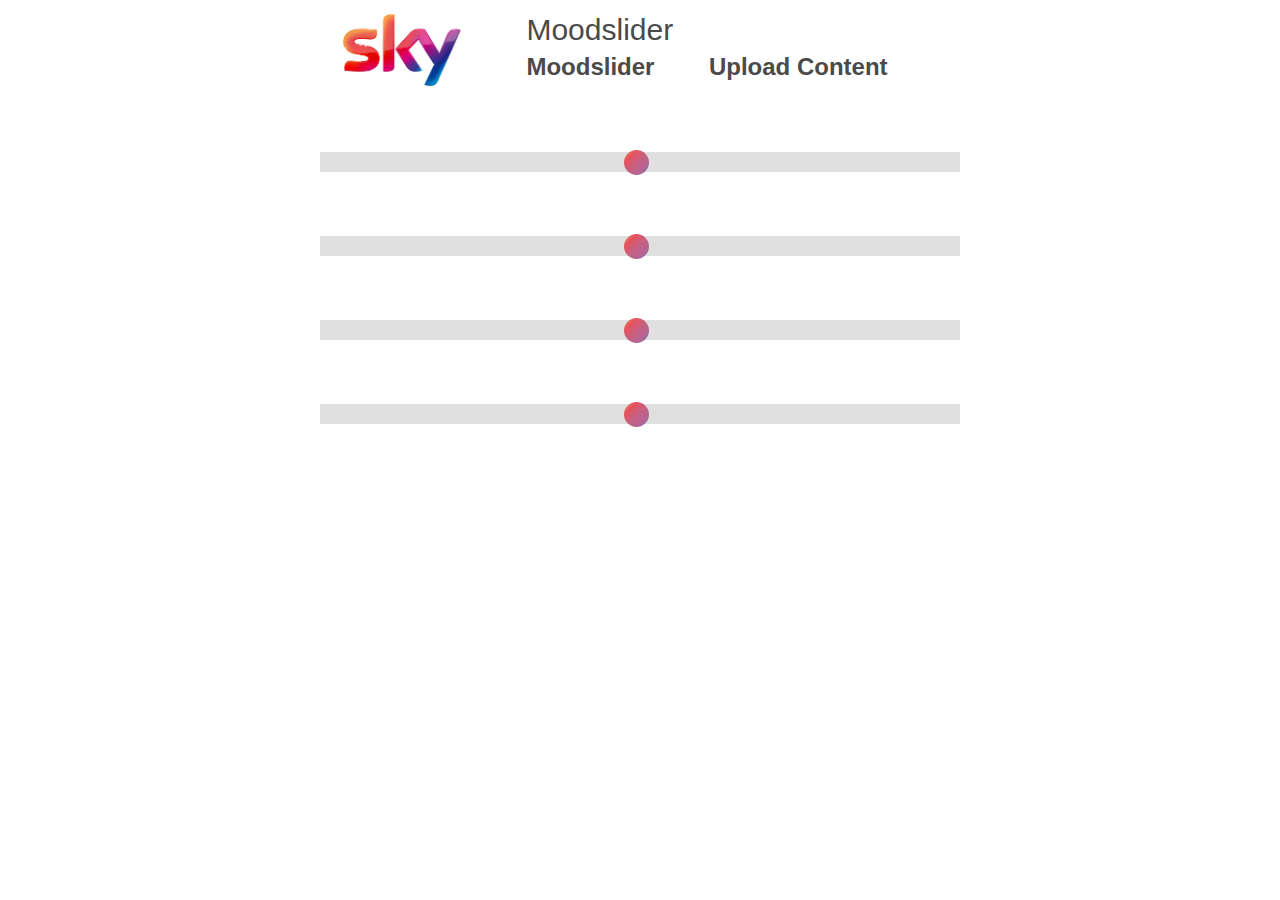
==== index.html @ 282fc275 "create sliders" ====
<!DOCTYPE html>
<html lang="en">

<head>
    <meta charset="UTF-8">
    <meta name="viewport" content="width=device-width, initial-scale=1.0">
    <meta http-equiv="X-UA-Compatible">
    <link rel="stylesheet" href="styles.css" />
    <title>Moodslider</title>
    <link rel="shortcut icon" type="image/png" href="/imgs/favicon-16x16.png" />
</head>

<body>
    <header class="header">
        <img class="logo" img src="/imgs/logo.jpg" alt="Sky Logo"></img>
        <div class="title">
            <h1>Moodslider</h1>
        </div>
        <nav class="nav-bar">
            <ul>
                <li>Moodslider</li>
                <li>Upload Content</li>
            </ul>
        </nav>
    </header>

    <div class="sliders">
            <input type="range" min="1" max="100" value="50" class="slider" id="Range">
            <input type="range" min="1" max="100" value="50" class="slider" id="Range">
            <input type="range" min="1" max="100" value="50" class="slider" id="Range">
            <input type="range" min="1" max="100" value="50" class="slider" id="Range">
          </div>

</body>

</html>
---- styles.css ----
* {
    margin: 0;
    padding: 0;
    box-sizing: border-box;
}

h1 {
    font-size: 30px;
    font-weight: 300;
    color: #4a4a4a;
}


body {
    margin: 1% 0;
    font-family: Helvetica, Arial, sans-serif;
    background: #FFFFFF;
}

.header {
    display: grid;
    grid-template-areas:
        "logo title"
        "logo nav";
        grid-gap: 0em 5%;
}

.logo {
    grid-area: logo;
    min-width: 80px;
    max-width: 120px;
    display: block;
    height: auto;
    justify-self: end;
}

.title {
    grid-area: title;
    
}

.nav-bar {
    grid-area: nav;
}

ul {
    list-style-type: none;
}

li:first-child {
    margin: 0;
}

li {
    display: inline-block;
    font-size: 24px;
    font-weight: 600;
    color: #4a4a4a;
    margin: 0 50px;
}

.slider {
    margin: 5% auto;
    width: 50%;
    display: block;
    -webkit-appearance: none; 
    appearance: none;
    height: 20px; 
    background: #d3d3d3; 
    outline: none; 
    opacity: 0.7; 
}

.slider::-webkit-slider-thumb {
    -webkit-appearance: none; 
    appearance: none;
    width: 25px; 
    height: 25px; 
    background: linear-gradient(to right bottom, #ee7207, #dc091a, #B31E49, #972369, #2A3C8B);
    border-radius: 20px;
    cursor: pointer; 
  }
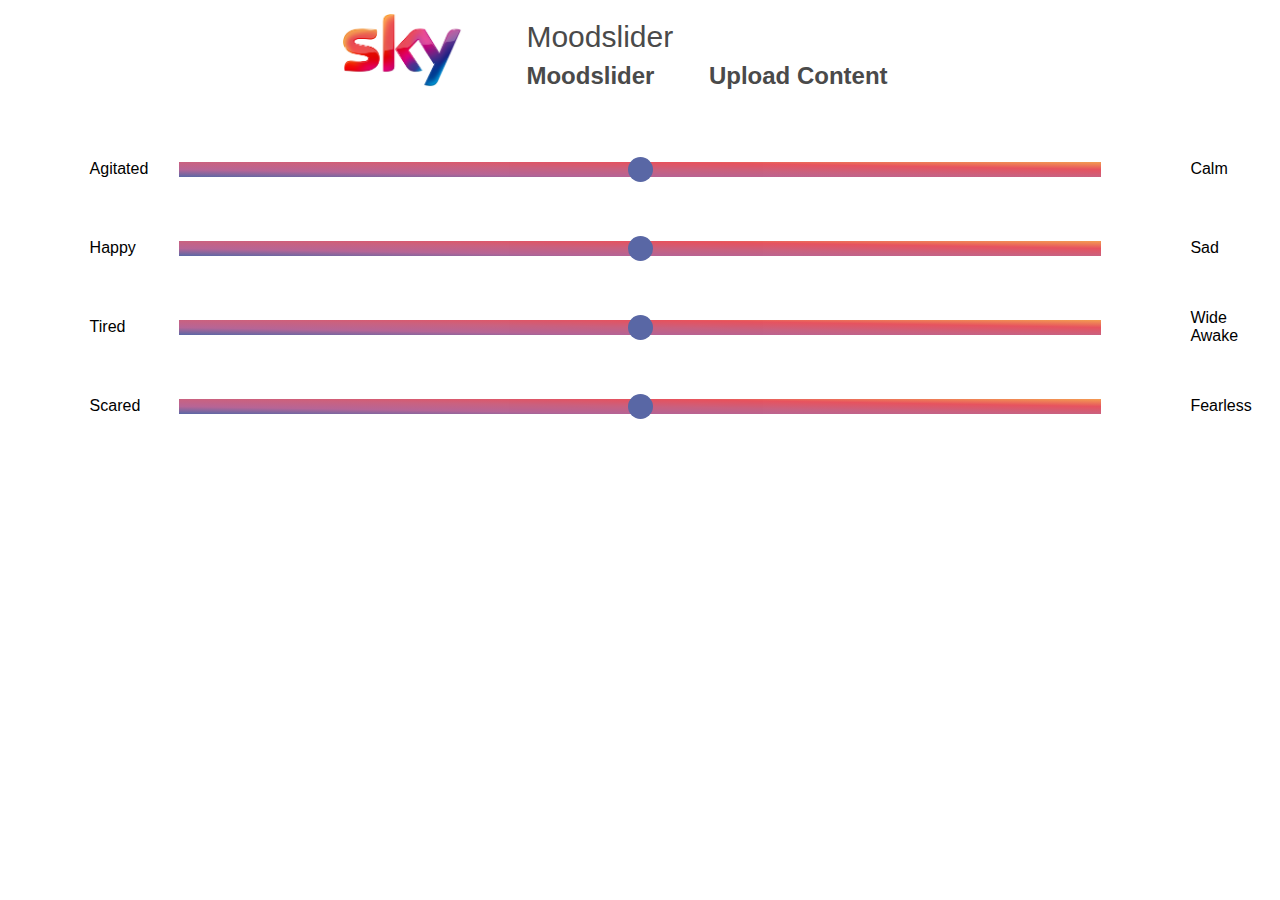
==== commit 2fa307dd: "create sliders" ====
--- a/index.html
+++ b/index.html
@@ -24,12 +24,36 @@
         </nav>
     </header>
 
-    <div class="sliders">
-            <input type="range" min="1" max="100" value="50" class="slider" id="Range">
-            <input type="range" min="1" max="100" value="50" class="slider" id="Range">
-            <input type="range" min="1" max="100" value="50" class="slider" id="Range">
-            <input type="range" min="1" max="100" value="50" class="slider" id="Range">
-          </div>
+<section class="sliders">
+    <div class="slider-container">
+        <div class="slider-label">Agitated</div>
+        <input type="range" min="-1" max="1" value="0" class="slider" id="Range">
+        <div class="slider-label">Calm</div>
+    </div>
+    <div class="slider-container">
+        <div class="slider-label">Happy</div>
+        <input type="range" min="-1" max="1" value="0" class="slider" id="Range">
+        <div class="slider-label">Sad</div>
+    </div>
+    <div class="slider-container">
+        <div class="slider-label">Tired</div>
+        <input type="range" min="-1" max="1" value="0" class="slider" id="Range">
+        <div class="slider-label">Wide Awake</div>
+    </div>
+    <div class="slider-container">
+        <div class="slider-label">Scared</div>
+        <input type="range" min="-1" max="1" value="0" class="slider" id="Range">
+        <div class="slider-label">Fearless</div>
+    </div>
+</section>
+
+<section class="programme-slots">
+
+
+
+    
+</section>
+
 
 </body>
 
--- a/styles.css
+++ b/styles.css
@@ -9,6 +9,7 @@
     font-weight: 300;
     color: #4a4a4a;
 }
+
 
 
 body {
@@ -27,7 +28,7 @@
 
 .logo {
     grid-area: logo;
-    min-width: 80px;
+    /* min-width: 80px; */
     max-width: 120px;
     display: block;
     height: auto;
@@ -35,12 +36,14 @@
 }
 
 .title {
+    margin: 1% 0;
     grid-area: title;
     
 }
 
 .nav-bar {
     grid-area: nav;
+    margin-bottom: 2.5em;
 }
 
 ul {
@@ -59,14 +62,20 @@
     margin: 0 50px;
 }
 
+.slider-container {
+    display: flex;
+    align-items: center;
+    justify-content: center;
+} 
+
+
 .slider {
-    margin: 5% auto;
-    width: 50%;
-    display: block;
+    width: 100%;
+    margin: 2.5% 0;
     -webkit-appearance: none; 
     appearance: none;
-    height: 20px; 
-    background: #d3d3d3; 
+    height: 15px;
+    background: linear-gradient(to left bottom, #ee7207, #dc091a, #B31E49, #972369, #13277F);
     outline: none; 
     opacity: 0.7; 
 }
@@ -76,7 +85,18 @@
     appearance: none;
     width: 25px; 
     height: 25px; 
-    background: linear-gradient(to right bottom, #ee7207, #dc091a, #B31E49, #972369, #2A3C8B);
+    /* background: linear-gradient(to right bottom, #ee7207, #dc091a, #B31E49, #972369, #2A3C8B); */
+    background: #13277F;
     border-radius: 20px;
     cursor: pointer; 
-  }+  }
+
+  .slider-label {
+    margin: 0 5%;
+    padding: 0 2%;
+    width: 50px;
+  }
+
+  .programme-slots {
+      display: grid;
+  }
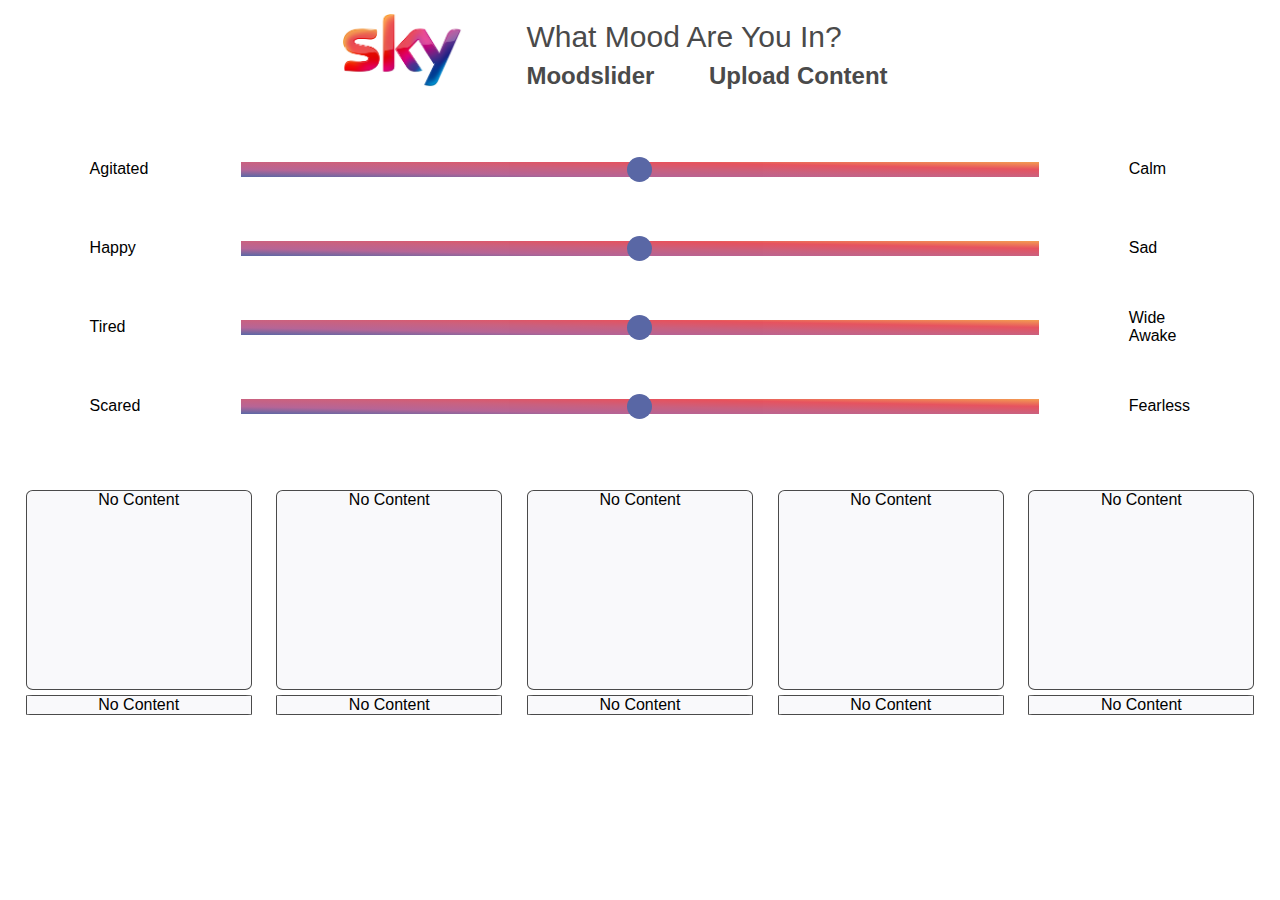
==== commit 81e7054f: "add no content boxes" ====
--- a/index.html
+++ b/index.html
@@ -14,7 +14,7 @@
     <header class="header">
         <img class="logo" img src="/imgs/logo.jpg" alt="Sky Logo"></img>
         <div class="title">
-            <h1>Moodslider</h1>
+            <h1>What Mood Are You In?</h1>
         </div>
         <nav class="nav-bar">
             <ul>
@@ -48,10 +48,28 @@
 </section>
 
 <section class="programme-slots">
+    <div class="programme-slot">
+            <div class="programme-slot-img">No Content</div>
+        <div class="programme-slot-title">No Content</div>
+    </div>
+    <div class="programme-slot">
+            <div class="programme-slot-img">No Content</div>
+        <div class="programme-slot-title">No Content</div>
+    </div>
+    <div class="programme-slot">
+            <div class="programme-slot-img">No Content</div>
+        <div class="programme-slot-title">No Content</div>
+    </div>
+    <div class="programme-slot">
+            <div class="programme-slot-img">No Content</div>
+        <div class="programme-slot-title">No Content</div>
+    </div>
+    <div class="programme-slot">
+            <div class="programme-slot-img">No Content</div>
+        <div class="programme-slot-title">No Content</div>
+    </div>
 
 
-
-    
 </section>
 
 
--- a/styles.css
+++ b/styles.css
@@ -68,6 +68,10 @@
     justify-content: center;
 } 
 
+.slider-container:last-child {
+ margin-bottom: 2.5em;
+}
+
 
 .slider {
     width: 100%;
@@ -94,9 +98,30 @@
   .slider-label {
     margin: 0 5%;
     padding: 0 2%;
-    width: 50px;
+    width: 150px;
   }
 
   .programme-slots {
       display: grid;
+      margin: 2%;
+      grid-template-columns: repeat(auto-fit, minmax(200px, 1fr));
+      grid-gap: 2%;
   }
+
+
+  .programme-slot-title {
+      background: #F9F9FB;
+      border: 1px solid #4a4a4a;
+      text-align: center;
+      margin-bottom: 2%;
+      border-radius: 3%;
+  }
+  .programme-slot-img {
+    background: #F9F9FB;
+    height: 200px;
+    margin: 2% 0;
+    border: 1px solid #4a4a4a;
+    text-align: center;
+    border-radius: 3%;
+    
+  }
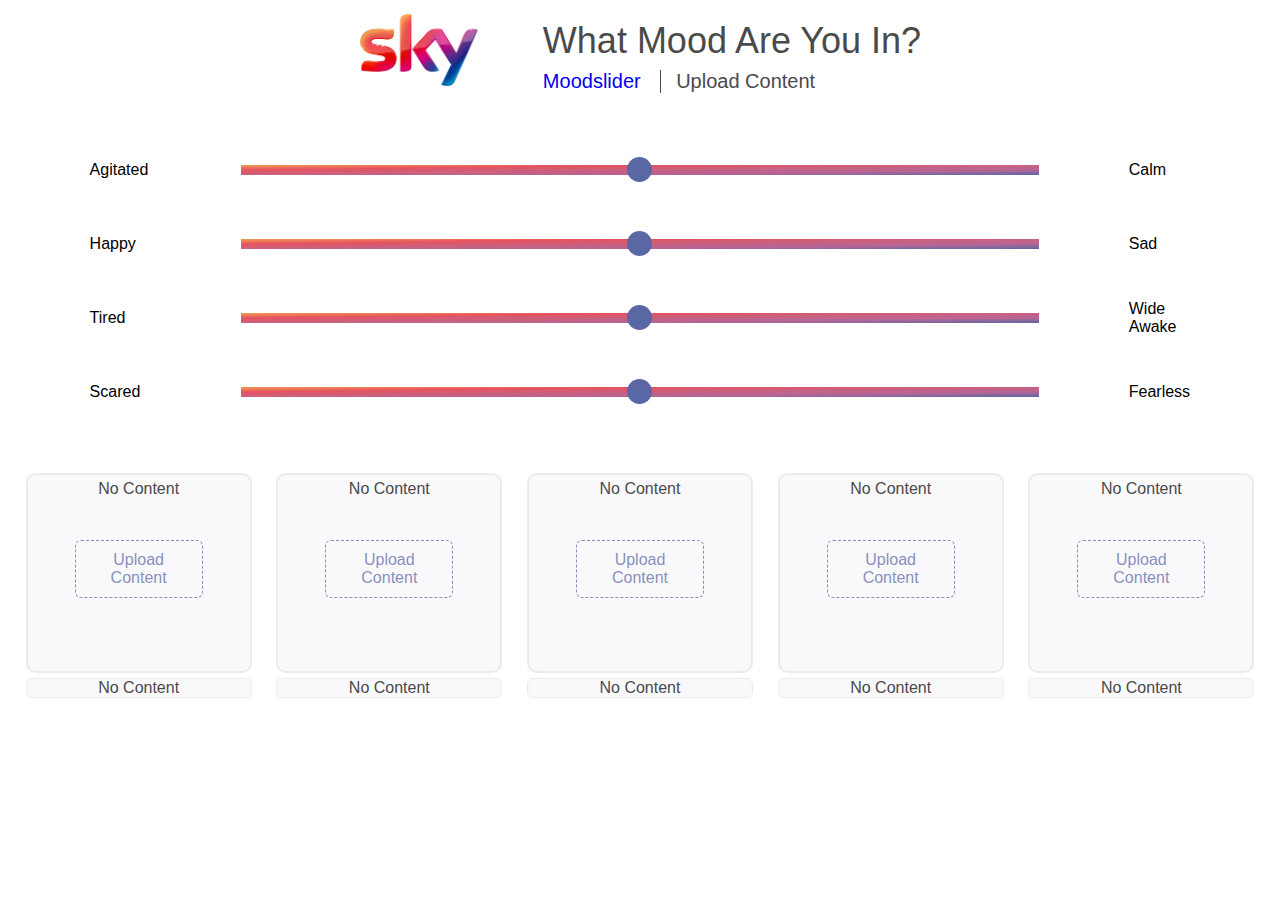
==== commit 842940c9: "content boxes" ====
--- a/index.html
+++ b/index.html
@@ -18,59 +18,69 @@
         </div>
         <nav class="nav-bar">
             <ul>
-                <li>Moodslider</li>
+                <li><a href="index.html">Moodslider</a></li>
                 <li>Upload Content</li>
             </ul>
         </nav>
     </header>
 
-<section class="sliders">
-    <div class="slider-container">
-        <div class="slider-label">Agitated</div>
-        <input type="range" min="-1" max="1" value="0" class="slider" id="Range">
-        <div class="slider-label">Calm</div>
-    </div>
-    <div class="slider-container">
-        <div class="slider-label">Happy</div>
-        <input type="range" min="-1" max="1" value="0" class="slider" id="Range">
-        <div class="slider-label">Sad</div>
-    </div>
-    <div class="slider-container">
-        <div class="slider-label">Tired</div>
-        <input type="range" min="-1" max="1" value="0" class="slider" id="Range">
-        <div class="slider-label">Wide Awake</div>
-    </div>
-    <div class="slider-container">
-        <div class="slider-label">Scared</div>
-        <input type="range" min="-1" max="1" value="0" class="slider" id="Range">
-        <div class="slider-label">Fearless</div>
-    </div>
-</section>
+    <section class="sliders">
+        <div class="slider-container">
+            <div class="slider-label">Agitated</div>
+            <input type="range" min="-1" max="1" value="0" class="slider" id="Range">
+            <div class="slider-label">Calm</div>
+        </div>
+        <div class="slider-container">
+            <div class="slider-label">Happy</div>
+            <input type="range" min="-1" max="1" value="0" class="slider" id="Range">
+            <div class="slider-label">Sad</div>
+        </div>
+        <div class="slider-container">
+            <div class="slider-label">Tired</div>
+            <input type="range" min="-1" max="1" value="0" class="slider" id="Range">
+            <div class="slider-label">Wide Awake</div>
+        </div>
+        <div class="slider-container">
+            <div class="slider-label">Scared</div>
+            <input type="range" min="-1" max="1" value="0" class="slider" id="Range">
+            <div class="slider-label">Fearless</div>
+        </div>
+    </section>
 
-<section class="programme-slots">
-    <div class="programme-slot">
-            <div class="programme-slot-img">No Content</div>
-        <div class="programme-slot-title">No Content</div>
-    </div>
-    <div class="programme-slot">
-            <div class="programme-slot-img">No Content</div>
-        <div class="programme-slot-title">No Content</div>
-    </div>
-    <div class="programme-slot">
-            <div class="programme-slot-img">No Content</div>
-        <div class="programme-slot-title">No Content</div>
-    </div>
-    <div class="programme-slot">
-            <div class="programme-slot-img">No Content</div>
-        <div class="programme-slot-title">No Content</div>
-    </div>
-    <div class="programme-slot">
-            <div class="programme-slot-img">No Content</div>
-        <div class="programme-slot-title">No Content</div>
-    </div>
+    <section class="programme-slots">
+        <div class="programme-slot">
+            <div class="programme-slot-img">No Content
+                <a class="programme-slot-link" href="index.html">Upload Content</a>
+            </div>
+            <div class="programme-slot-title">No Content</div>
+        </div>
+        <div class="programme-slot">
+            <div class="programme-slot-img">No Content
+                <a class="programme-slot-link" href="index.html">Upload Content</a>
+            </div>
+            <div class="programme-slot-title">No Content</div>
+        </div>
+        <div class="programme-slot">
+            <div class="programme-slot-img">No Content
+                <a class="programme-slot-link" href="index.html">Upload Content</a>
+            </div>
+            <div class="programme-slot-title">No Content</div>
+        </div>
+        <div class="programme-slot">
+            <div class="programme-slot-img">No Content
+                <a class="programme-slot-link" href="index.html">Upload Content</a>
+            </div>
+            <div class="programme-slot-title">No Content</div>
+        </div>
+        <div class="programme-slot">
+            <div class="programme-slot-img">No Content
+                <a class="programme-slot-link" href="index.html">Upload Content</a>
+            </div>
+            <div class="programme-slot-title">No Content</div>
+        </div>
 
 
-</section>
+    </section>
 
 
 </body>
--- a/styles.css
+++ b/styles.css
@@ -5,7 +5,7 @@
 }
 
 h1 {
-    font-size: 30px;
+    font-size: 36px;
     font-weight: 300;
     color: #4a4a4a;
 }
@@ -52,14 +52,33 @@
 
 li:first-child {
     margin: 0;
+    border-left: none;
+    padding: 0;
 }
 
 li {
     display: inline-block;
-    font-size: 24px;
-    font-weight: 600;
+    font-size: 20px;
+    font-weight: 300;
     color: #4a4a4a;
-    margin: 0 50px;
+    margin: 0 15px ;
+    text-decoration: none;
+    border-left: 1px solid #4a4a4a;
+    padding-left: 15px;
+}
+
+a:hover {
+    text-decoration: underline;
+    cursor: pointer;
+}
+
+a {
+    text-decoration: none;
+    display: block;
+}
+
+a:visited {
+    color: #4a4a4a;
 }
 
 .slider-container {
@@ -78,8 +97,8 @@
     margin: 2.5% 0;
     -webkit-appearance: none; 
     appearance: none;
-    height: 15px;
-    background: linear-gradient(to left bottom, #ee7207, #dc091a, #B31E49, #972369, #13277F);
+    height: 10px;
+    background: linear-gradient(to right bottom, #ee7207, #dc091a, #B31E49, #972369, #13277F);
     outline: none; 
     opacity: 0.7; 
 }
@@ -89,7 +108,7 @@
     appearance: none;
     width: 25px; 
     height: 25px; 
-    /* background: linear-gradient(to right bottom, #ee7207, #dc091a, #B31E49, #972369, #2A3C8B); */
+   
     background: #13277F;
     border-radius: 20px;
     cursor: pointer; 
@@ -101,6 +120,27 @@
     width: 150px;
   }
 
+  .programme-slot {
+      color: #4a4a4a;
+      font-weight: 300;
+      display: block;
+  }
+  a.programme-slot-link {
+      color: #13277F;
+      margin: 20% auto;
+      border: 1px #13277F dashed;
+      /* background:  #ee7207; */
+      border-radius: 6px;
+      padding: 10px;
+      width: 60%;
+      opacity: 0.5;
+      transition: 0.3s;
+  }
+
+  a.programme-slot-link:hover {
+    opacity: 1;
+  }
+
   .programme-slots {
       display: grid;
       margin: 2%;
@@ -108,20 +148,24 @@
       grid-gap: 2%;
   }
 
-
-  .programme-slot-title {
-      background: #F9F9FB;
-      border: 1px solid #4a4a4a;
-      text-align: center;
-      margin-bottom: 2%;
-      border-radius: 3%;
-  }
   .programme-slot-img {
     background: #F9F9FB;
     height: 200px;
     margin: 2% 0;
-    border: 1px solid #4a4a4a;
+    border: 1px solid rgb(235, 235, 235);
+    
+    border-width: 2px;
+    border-radius: 10px;
+    padding: 2%;
     text-align: center;
-    border-radius: 3%;
-    
   }
+
+  .programme-slot-title {
+    background: #F9F9FB;
+    border: 1px solid rgb(235, 235, 235);
+    border-radius: 6px;
+    text-align: center;
+    margin-bottom: 2%;
+    height: 20px;
+
+}
